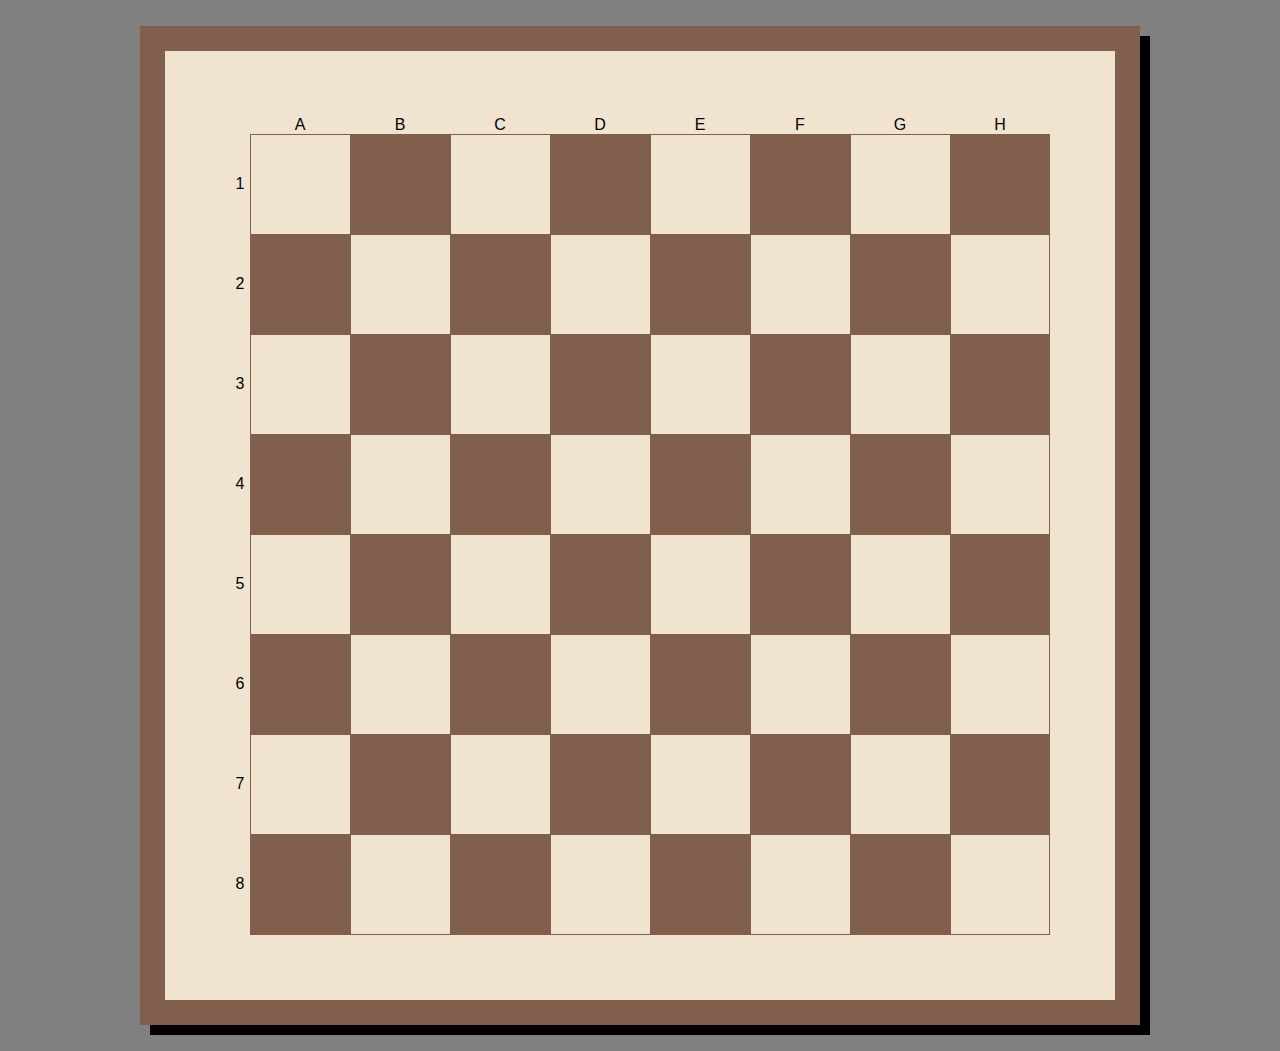
==== staff/eugeni-tyrante/css/chess-board/index.html @ c12989ff "add chess board first version" ====
<!DOCTYPE html>

<html lang="en">

<head>
    <link rel="stylesheet" href="style.css">
</head>

<body>
    <div class="chess-board">
        <div class="letters">
            <span></span>
            <span>A</span>
            <span>B</span>
            <span>C</span>
            <span>D</span>
            <span>E</span>
            <span>F</span>
            <span>G</span>
            <span>H</span>
        </div>
        <div class="numbers">
            <span>1</span>
            <span>2</span>
            <span>3</span>
            <span>4</span>
            <span>5</span>
            <span>6</span>
            <span>7</span>
            <span>8</span>
        </div>
        <div class="grid">
            <span class="white-box"></span>
            <span class="black-box"></span>
            <span class="white-box"></span>
            <span class="black-box"></span>
            <span class="white-box"></span>
            <span class="black-box"></span>
            <span class="white-box"></span>
            <span class="black-box"></span>
            <span class="black-box"></span>
            <span class="white-box"></span>
            <span class="black-box"></span>
            <span class="white-box"></span>
            <span class="black-box"></span>
            <span class="white-box"></span>
            <span class="black-box"></span>
            <span class="white-box"></span>
            <span class="white-box"></span>
            <span class="black-box"></span>
            <span class="white-box"></span>
            <span class="black-box"></span>
            <span class="white-box"></span>
            <span class="black-box"></span>
            <span class="white-box"></span>
            <span class="black-box"></span>
            <span class="black-box"></span>
            <span class="white-box"></span>
            <span class="black-box"></span>
            <span class="white-box"></span>
            <span class="black-box"></span>
            <span class="white-box"></span>
            <span class="black-box"></span>
            <span class="white-box"></span>
            <span class="white-box"></span>
            <span class="black-box"></span>
            <span class="white-box"></span>
            <span class="black-box"></span>
            <span class="white-box"></span>
            <span class="black-box"></span>
            <span class="white-box"></span>
            <span class="black-box"></span>
            <span class="black-box"></span>
            <span class="white-box"></span>
            <span class="black-box"></span>
            <span class="white-box"></span>
            <span class="black-box"></span>
            <span class="white-box"></span>
            <span class="black-box"></span>
            <span class="white-box"></span>
            <span class="white-box"></span>
            <span class="black-box"></span>
            <span class="white-box"></span>
            <span class="black-box"></span>
            <span class="white-box"></span>
            <span class="black-box"></span>
            <span class="white-box"></span>
            <span class="black-box"></span>
            <span class="black-box"></span>
            <span class="white-box"></span>
            <span class="black-box"></span>
            <span class="white-box"></span>
            <span class="black-box"></span>
            <span class="white-box"></span>
            <span class="black-box"></span>
            <span class="white-box"></span>            
        </div>
    </div>

</body>

</html>
---- staff/eugeni-tyrante/css/chess-board/style.css ----
body {
    margin: 13px auto;
    padding: 13px;
    text-align: left;
    background: gray;    
}
.chess-board {
    width: 820px;
    height: auto;
    padding: 65px;
    border: solid 25px #80604D;
    background-color: #f0e3d0;
    margin: auto;
    box-shadow: 10px 10px;
}

.letters {
    display: grid;
    grid-template-columns: 20px repeat(8, 100px);
}

.numbers {
    display: grid;
    grid-template-columns: 20px;
    grid-template-rows: repeat(8, 100px);
    float: left;
}

.letters span {
    display: grid;
    justify-content: center;
    align-content: center;
    font-family: Roboto, HelveticaNeue, Arial, sans-serif;
}

.numbers span {
    display: grid;
    justify-content: center;
    align-content: center;
    font-family: Roboto, HelveticaNeue, Arial, sans-serif;
}

.grid {
    display: grid;
    grid-template-columns: repeat(8, 100px);
    grid-template-rows:  repeat(8, 100px);
    border-top: solid 1px #80604D;
    border-right: solid 1px #80604D;
}

.grid span {
    padding: 8px 8px;
    border-left: solid 1px #80604D;
    border-bottom: solid 1px #80604D;
}

.black-box {
    background-color: #80604D;
}
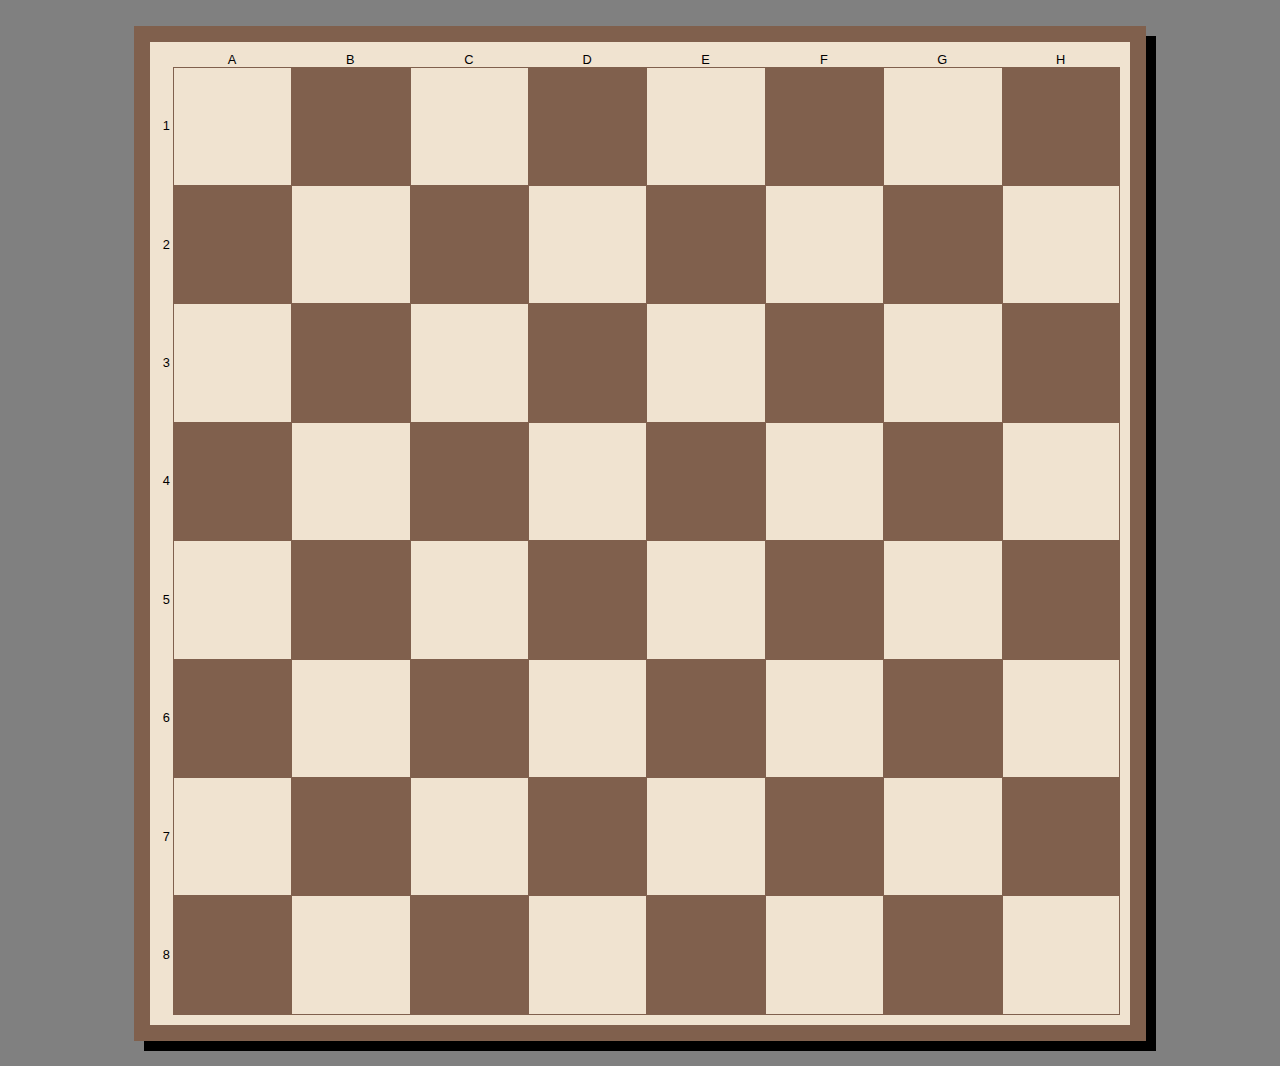
==== commit 558c9bec: "add vw and bem to chess board" ====
--- a/staff/eugeni-tyrante/css/chess-board/index.html
+++ b/staff/eugeni-tyrante/css/chess-board/index.html
@@ -8,92 +8,92 @@
 
 <body>
     <div class="chess-board">
-        <div class="letters">
-            <span></span>
-            <span>A</span>
-            <span>B</span>
-            <span>C</span>
-            <span>D</span>
-            <span>E</span>
-            <span>F</span>
-            <span>G</span>
-            <span>H</span>
+        <div class="chess-board__letters">
+            <span class="chess-board__letter"></span>
+            <span class="chess-board__letter">A</span>
+            <span class="chess-board__letter">B</span>
+            <span class="chess-board__letter">C</span>
+            <span class="chess-board__letter">D</span>
+            <span class="chess-board__letter">E</span>
+            <span class="chess-board__letter">F</span>
+            <span class="chess-board__letter">G</span>
+            <span class="chess-board__letter">H</span>
         </div>
-        <div class="numbers">
-            <span>1</span>
-            <span>2</span>
-            <span>3</span>
-            <span>4</span>
-            <span>5</span>
-            <span>6</span>
-            <span>7</span>
-            <span>8</span>
+        <div class="chess-board__numbers">
+            <span class="chess-board__number">1</span>
+            <span class="chess-board__number">2</span>
+            <span class="chess-board__number">3</span>
+            <span class="chess-board__number">4</span>
+            <span class="chess-board__number">5</span>
+            <span class="chess-board__number">6</span>
+            <span class="chess-board__number">7</span>
+            <span class="chess-board__number">8</span>
         </div>
-        <div class="grid">
-            <span class="white-box"></span>
-            <span class="black-box"></span>
-            <span class="white-box"></span>
-            <span class="black-box"></span>
-            <span class="white-box"></span>
-            <span class="black-box"></span>
-            <span class="white-box"></span>
-            <span class="black-box"></span>
-            <span class="black-box"></span>
-            <span class="white-box"></span>
-            <span class="black-box"></span>
-            <span class="white-box"></span>
-            <span class="black-box"></span>
-            <span class="white-box"></span>
-            <span class="black-box"></span>
-            <span class="white-box"></span>
-            <span class="white-box"></span>
-            <span class="black-box"></span>
-            <span class="white-box"></span>
-            <span class="black-box"></span>
-            <span class="white-box"></span>
-            <span class="black-box"></span>
-            <span class="white-box"></span>
-            <span class="black-box"></span>
-            <span class="black-box"></span>
-            <span class="white-box"></span>
-            <span class="black-box"></span>
-            <span class="white-box"></span>
-            <span class="black-box"></span>
-            <span class="white-box"></span>
-            <span class="black-box"></span>
-            <span class="white-box"></span>
-            <span class="white-box"></span>
-            <span class="black-box"></span>
-            <span class="white-box"></span>
-            <span class="black-box"></span>
-            <span class="white-box"></span>
-            <span class="black-box"></span>
-            <span class="white-box"></span>
-            <span class="black-box"></span>
-            <span class="black-box"></span>
-            <span class="white-box"></span>
-            <span class="black-box"></span>
-            <span class="white-box"></span>
-            <span class="black-box"></span>
-            <span class="white-box"></span>
-            <span class="black-box"></span>
-            <span class="white-box"></span>
-            <span class="white-box"></span>
-            <span class="black-box"></span>
-            <span class="white-box"></span>
-            <span class="black-box"></span>
-            <span class="white-box"></span>
-            <span class="black-box"></span>
-            <span class="white-box"></span>
-            <span class="black-box"></span>
-            <span class="black-box"></span>
-            <span class="white-box"></span>
-            <span class="black-box"></span>
-            <span class="white-box"></span>
-            <span class="black-box"></span>
-            <span class="white-box"></span>
-            <span class="black-box"></span>
-            <span class="white-box"></span>            
+        <div class="chess-board__boxes">
+            <span class="chess-board__box"></span>
+            <span class="chess-board__box chess-board__box--black"></span>
+            <span class="chess-board__box"></span>
+            <span class="chess-board__box chess-board__box--black"></span>
+            <span class="chess-board__box"></span>
+            <span class="chess-board__box chess-board__box--black"></span>
+            <span class="chess-board__box"></span>
+            <span class="chess-board__box chess-board__box--black"></span>
+            <span class="chess-board__box chess-board__box--black"></span>
+            <span class="chess-board__box"></span>
+            <span class="chess-board__box chess-board__box--black"></span>
+            <span class="chess-board__box"></span>
+            <span class="chess-board__box chess-board__box--black"></span>
+            <span class="chess-board__box"></span>
+            <span class="chess-board__box chess-board__box--black"></span>
+            <span class="chess-board__box"></span>
+            <span class="chess-board__box"></span>
+            <span class="chess-board__box chess-board__box--black"></span>
+            <span class="chess-board__box"></span>
+            <span class="chess-board__box chess-board__box--black"></span>
+            <span class="chess-board__box"></span>
+            <span class="chess-board__box chess-board__box--black"></span>
+            <span class="chess-board__box"></span>
+            <span class="chess-board__box chess-board__box--black"></span>
+            <span class="chess-board__box chess-board__box--black"></span>
+            <span class="chess-board__box"></span>
+            <span class="chess-board__box chess-board__box--black"></span>
+            <span class="chess-board__box"></span>
+            <span class="chess-board__box chess-board__box--black"></span>
+            <span class="chess-board__box"></span>
+            <span class="chess-board__box chess-board__box--black"></span>
+            <span class="chess-board__box"></span>
+            <span class="chess-board__box"></span>
+            <span class="chess-board__box chess-board__box--black"></span>
+            <span class="chess-board__box"></span>
+            <span class="chess-board__box chess-board__box--black"></span>
+            <span class="chess-board__box"></span>
+            <span class="chess-board__box chess-board__box--black"></span>
+            <span class="chess-board__box"></span>
+            <span class="chess-board__box chess-board__box--black"></span>
+            <span class="chess-board__box chess-board__box--black"></span>
+            <span class="chess-board__box"></span>
+            <span class="chess-board__box chess-board__box--black"></span>
+            <span class="chess-board__box"></span>
+            <span class="chess-board__box chess-board__box--black"></span>
+            <span class="chess-board__box"></span>
+            <span class="chess-board__box chess-board__box--black"></span>
+            <span class="chess-board__box"></span>
+            <span class="chess-board__box"></span>
+            <span class="chess-board__box chess-board__box--black"></span>
+            <span class="chess-board__box"></span>
+            <span class="chess-board__box chess-board__box--black"></span>
+            <span class="chess-board__box"></span>
+            <span class="chess-board__box chess-board__box--black"></span>
+            <span class="chess-board__box"></span>
+            <span class="chess-board__box chess-board__box--black"></span>
+            <span class="chess-board__box chess-board__box--black"></span>
+            <span class="chess-board__box"></span>
+            <span class="chess-board__box chess-board__box--black"></span>
+            <span class="chess-board__box"></span>
+            <span class="chess-board__box chess-board__box--black"></span>
+            <span class="chess-board__box"></span>
+            <span class="chess-board__box chess-board__box--black"></span>
+            <span class="chess-board__box"></span>
         </div>
     </div>
 
--- a/staff/eugeni-tyrante/css/chess-board/style.css
+++ b/staff/eugeni-tyrante/css/chess-board/style.css
@@ -1,59 +1,59 @@
 body {
-    margin: 13px auto;
-    padding: 13px;
-    text-align: left;
+    margin: 1vw auto;
+    padding: 1vw;
     background: gray;    
 }
 .chess-board {
-    width: 820px;
+    width: 75vw;
     height: auto;
-    padding: 65px;
-    border: solid 25px #80604D;
+    padding: 10px;
+    border: solid 1rem #80604D;
     background-color: #f0e3d0;
     margin: auto;
     box-shadow: 10px 10px;
 }
 
-.letters {
+.chess-board__letters {
     display: grid;
-    grid-template-columns: 20px repeat(8, 100px);
+    grid-template-columns: 1vw repeat(8, 9.25vw);
 }
 
-.numbers {
+.chess-board__letter {
     display: grid;
-    grid-template-columns: 20px;
-    grid-template-rows: repeat(8, 100px);
+    justify-content: center;
+    align-content: center;
+    font-size: 1vw;
+    font-family: Roboto, HelveticaNeue, Arial, sans-serif;
+}
+
+.chess-board__numbers {
+    display: grid;
+    grid-template-columns: 1vw;
+    grid-template-rows: repeat(8, 9.25vw);
     float: left;
 }
 
-.letters span {
+.chess-board__number {
     display: grid;
     justify-content: center;
     align-content: center;
+    font-size: 1vw;
     font-family: Roboto, HelveticaNeue, Arial, sans-serif;
 }
 
-.numbers span {
+.chess-board__boxes {
     display: grid;
-    justify-content: center;
-    align-content: center;
-    font-family: Roboto, HelveticaNeue, Arial, sans-serif;
-}
-
-.grid {
-    display: grid;
-    grid-template-columns: repeat(8, 100px);
-    grid-template-rows:  repeat(8, 100px);
+    grid-template-columns: repeat(8, 9.25vw);
+    grid-template-rows:  repeat(8, 9.25vw);
     border-top: solid 1px #80604D;
     border-right: solid 1px #80604D;
 }
 
-.grid span {
-    padding: 8px 8px;
+.chess-board__box {
     border-left: solid 1px #80604D;
     border-bottom: solid 1px #80604D;
 }
 
-.black-box {
+.chess-board__box--black {
     background-color: #80604D;
 } 